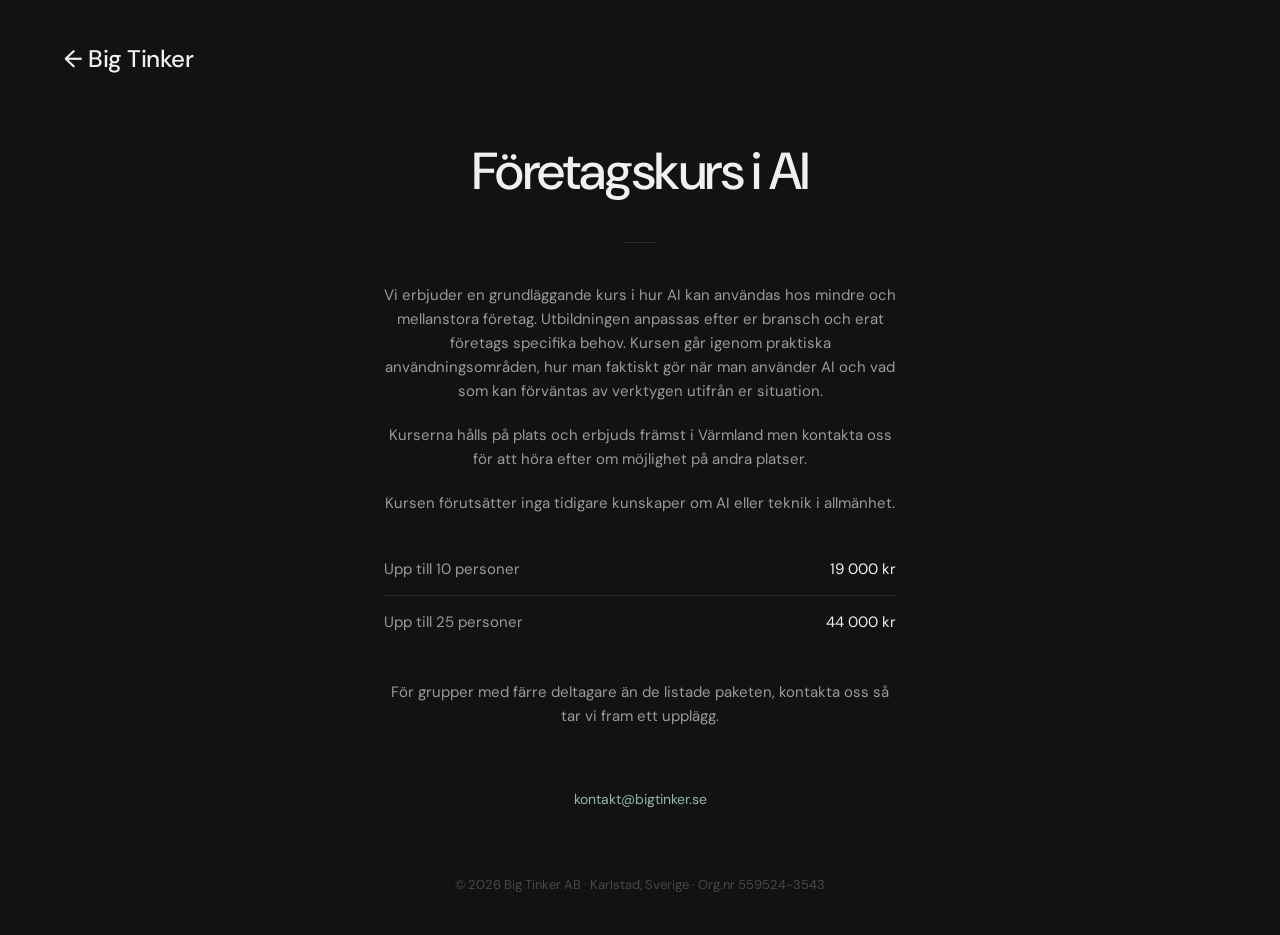
==== kurs/index.html @ ca845260 "AI-Kurs" ====
<!DOCTYPE html>
<html lang="sv">
<head>
  <meta charset="UTF-8">
  <meta name="viewport" content="width=device-width, initial-scale=1">
  <meta name="description" content="Företagskurs i AI för mindre och mellanstora företag. Big Tinker, Karlstad.">
  <title>Företagskurs i AI — Big Tinker</title>
  <link rel="preconnect" href="https://fonts.googleapis.com">
  <link rel="preconnect" href="https://fonts.gstatic.com" crossorigin>
  <link href="https://fonts.googleapis.com/css2?family=DM+Sans:ital,opsz,wght@0,9..40,400;0,9..40,500;1,9..40,400&display=swap" rel="stylesheet">
  <link rel="stylesheet" href="../styles.css">
</head>
<body class="page-course">
  <header class="site-header">
    <p class="brand">
      <a href="../">← Big Tinker</a>
    </p>
  </header>
  <main>
    <h1>Företagskurs i AI</h1>
    <div class="divider" aria-hidden="true"></div>
    <p>
      Vi erbjuder en grundläggande kurs i hur AI kan användas hos mindre och mellanstora företag.
      Utbildningen anpassas efter er bransch och erat företags specifika behov.
      Kursen går igenom praktiska användningsområden, hur man faktiskt gör när man använder AI och vad som kan förväntas av verktygen utifrån er situation.
    </p>
    <p>
      Kurserna hålls på plats och erbjuds främst i Värmland men kontakta oss för att höra efter om möjlighet på andra platser.
    </p>
    <p>
      Kursen förutsätter inga tidigare kunskaper om AI eller teknik i allmänhet.
    </p>
    <table class="pricing">
      <tbody>
        <tr>
          <th scope="row">Upp till 10 personer</th>
          <td>19&nbsp;000 kr</td>
        </tr>
        <tr>
          <th scope="row">Upp till 25 personer</th>
          <td>44&nbsp;000 kr</td>
        </tr>
      </tbody>
    </table>
    <p>
      För grupper med färre deltagare än de listade paketen, kontakta oss så tar vi fram ett upplägg.
    </p>
    <footer>
      <a href="mailto:kontakt@bigtinker.se">kontakt@bigtinker.se</a>
    </footer>
  </main>
  <footer class="site-footer">
    <p>
      © 2026 Big Tinker AB · Karlstad, Sverige · Org.nr 559524-3543
    </p>
  </footer>
</body>
</html>
---- styles.css ----
:root {
  --bg: #121212;
  --text: #f0f0f0;
  --muted: #9a9a9a;
  --footer: #484848;
  --accent: #8fb9a8;
  --border: #2a2a2a;
}

*,
*::before,
*::after {
  box-sizing: border-box;
}

html {
  height: 100%;
}

body {
  margin: 0;
  min-height: 100%;
  display: flex;
  flex-direction: column;
  padding: 2.5rem clamp(1.5rem, 6vw, 4rem);
  font-family: "DM Sans", system-ui, sans-serif;
  font-size: 1rem;
  line-height: 1.6;
  color: var(--text);
  background: var(--bg);
  -webkit-font-smoothing: antialiased;
}

main {
  flex: 1;
  display: flex;
  flex-direction: column;
  align-items: center;
  justify-content: center;
  width: 100%;
  text-align: center;
}

h1 {
  margin: 0 0 2.5rem;
  width: 100%;
  font-weight: 500;
  letter-spacing: -0.03em;
}

.divider {
  width: 2rem;
  height: 1px;
  margin: 0 auto 2.5rem;
  background: var(--border);
}

p {
  margin: 0 0 1.25rem;
  color: var(--muted);
  font-size: 0.9375rem;
}

a {
  color: var(--accent);
  text-decoration: none;
  border-bottom: 1px solid transparent;
  transition: border-color 0.2s ease;
}

a:hover,
a:focus-visible {
  border-bottom-color: var(--accent);
  outline: none;
}

footer {
  margin-top: 2.5rem;
  font-size: 0.875rem;
}

.site-footer {
  margin-top: auto;
  padding-top: 4rem;
  text-align: center;
}

.site-footer p {
  margin: 0;
  font-size: 0.8125rem;
  color: var(--footer);
}

/* Startsida */

.page-home {
  align-items: center;
  padding: 2rem 1.5rem;
}

.page-home main {
  max-width: 28rem;
}

.page-home h1 {
  font-size: clamp(2rem, 6vw, 2.75rem);
}

@media (max-width: 639px) {
  .page-home h1 {
    font-size: clamp(2.75rem, 12vw, 3.5rem);
  }
}

.page-home .site-footer {
  width: 100%;
  max-width: 28rem;
  padding-top: 2rem;
}

/* Utbildningssida */

.site-header {
  margin-bottom: 4rem;
}

.brand {
  margin: 0;
  font-size: 1.5rem;
  font-weight: 500;
  letter-spacing: -0.02em;
}

.brand a {
  color: var(--text);
  border-bottom-color: transparent;
}

.brand a:hover,
.brand a:focus-visible {
  border-bottom-color: var(--muted);
}

.page-course main {
  max-width: 32rem;
  margin: 0 auto;
}

.page-course h1 {
  font-size: clamp(2.25rem, 5vw, 3.25rem);
  line-height: 1.15;
}

@media (max-width: 639px) {
  .page-course h1 {
    font-size: clamp(2.5rem, 9vw, 3.5rem);
  }
}

.pricing {
  width: 100%;
  margin: 0.5rem 0 2rem;
  border-collapse: collapse;
  font-size: 0.9375rem;
}

.pricing th,
.pricing td {
  padding: 0.875rem 0;
  text-align: left;
  border-bottom: 1px solid var(--border);
  font-weight: 400;
}

.pricing th {
  color: var(--muted);
}

.pricing td:last-child,
.pricing th:last-child {
  text-align: right;
}

.pricing tbody tr:last-child th,
.pricing tbody tr:last-child td {
  border-bottom: none;
}

.pricing td:last-child {
  color: var(--text);
}
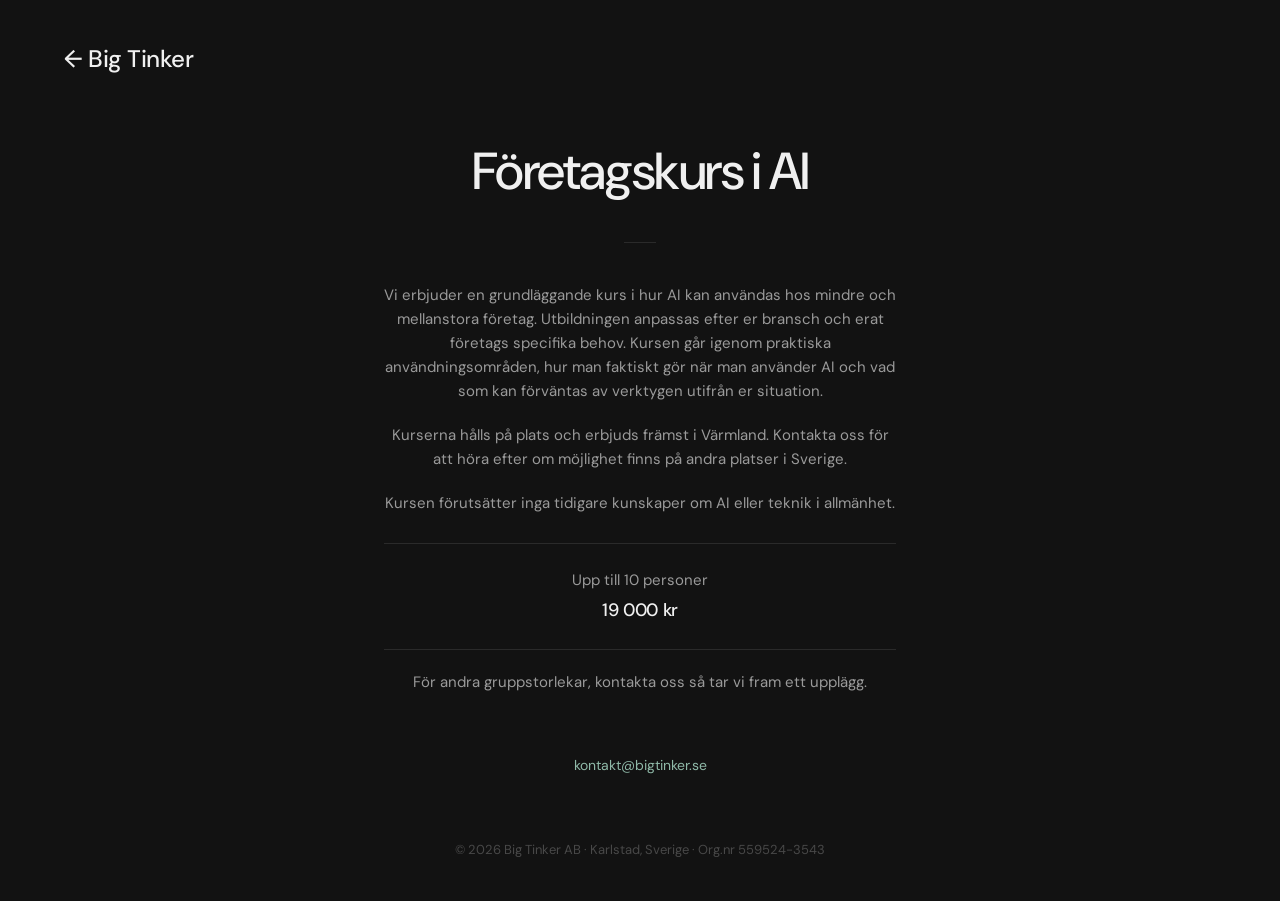
==== commit 5f11f450: "SEO" ====
--- a/kurs/index.html
+++ b/kurs/index.html
@@ -1,14 +1,109 @@
 <!DOCTYPE html>
-<html lang="sv">
+<html lang="sv-SE">
 <head>
   <meta charset="UTF-8">
   <meta name="viewport" content="width=device-width, initial-scale=1">
-  <meta name="description" content="Företagskurs i AI för mindre och mellanstora företag. Big Tinker, Karlstad.">
-  <title>Företagskurs i AI — Big Tinker</title>
+  <meta name="description" content="Grundläggande företagskurs i AI på plats för mindre och mellanstora företag i Värmland. 19 000 kr för upp till tio personer. Kontakta oss för andra gruppstorlekar. Big Tinker, Karlstad.">
+  <meta name="robots" content="index, follow">
+  <meta name="author" content="Big Tinker AB">
+  <meta name="geo.region" content="SE-S">
+  <meta name="geo.placename" content="Karlstad">
+  <meta name="content-language" content="sv-SE">
+  <title>Företagskurs i AI för företag i Värmland | Big Tinker</title>
+  <link rel="canonical" href="https://bigtinker.se/kurs/">
+  <link rel="alternate" hreflang="sv-SE" href="https://bigtinker.se/kurs/">
+  <link rel="alternate" hreflang="x-default" href="https://bigtinker.se/kurs/">
+  <meta property="og:type" content="website">
+  <meta property="og:locale" content="sv_SE">
+  <meta property="og:site_name" content="Big Tinker">
+  <meta property="og:title" content="Företagskurs i AI för företag i Värmland | Big Tinker">
+  <meta property="og:description" content="Grundläggande AI-kurs på plats för mindre och mellanstora företag i Värmland. 19 000 kr för upp till tio personer. Kontakta oss för andra gruppstorlekar.">
+  <meta property="og:url" content="https://bigtinker.se/kurs/">
+  <meta name="twitter:card" content="summary">
+  <meta name="twitter:title" content="Företagskurs i AI för företag i Värmland | Big Tinker">
+  <meta name="twitter:description" content="Grundläggande AI-kurs på plats för mindre och mellanstora företag i Värmland. 19 000 kr för upp till tio personer. Kontakta oss för andra gruppstorlekar.">
   <link rel="preconnect" href="https://fonts.googleapis.com">
   <link rel="preconnect" href="https://fonts.gstatic.com" crossorigin>
   <link href="https://fonts.googleapis.com/css2?family=DM+Sans:ital,opsz,wght@0,9..40,400;0,9..40,500;1,9..40,400&display=swap" rel="stylesheet">
   <link rel="stylesheet" href="../styles.css">
+  <script type="application/ld+json">
+  {
+    "@context": "https://schema.org",
+    "@graph": [
+      {
+        "@type": "BreadcrumbList",
+        "itemListElement": [
+          {
+            "@type": "ListItem",
+            "position": 1,
+            "name": "Big Tinker",
+            "item": "https://bigtinker.se/"
+          },
+          {
+            "@type": "ListItem",
+            "position": 2,
+            "name": "Företagskurs i AI",
+            "item": "https://bigtinker.se/kurs/"
+          }
+        ]
+      },
+      {
+        "@type": "Course",
+        "name": "Företagskurs i AI",
+        "description": "Grundläggande kurs i hur AI kan användas hos mindre och mellanstora företag. Utbildningen anpassas efter bransch och specifika behov. Paket för upp till tio personer. Kontakta oss för andra gruppstorlekar.",
+        "inLanguage": "sv-SE",
+        "courseMode": "onsite",
+        "audience": {
+          "@type": "Audience",
+          "audienceType": "Mindre och mellanstora företag i Sverige"
+        },
+        "provider": {
+          "@type": "Organization",
+          "name": "Big Tinker AB",
+          "url": "https://bigtinker.se",
+          "email": "kontakt@bigtinker.se",
+          "address": {
+            "@type": "PostalAddress",
+            "addressLocality": "Karlstad",
+            "addressRegion": "Värmland",
+            "addressCountry": "SE"
+          }
+        },
+        "areaServed": {
+          "@type": "AdministrativeArea",
+          "name": "Värmland"
+        },
+        "offers": {
+          "@type": "Offer",
+          "name": "Upp till 10 personer",
+          "price": "19000",
+          "priceCurrency": "SEK",
+          "url": "https://bigtinker.se/kurs/"
+        }
+      },
+      {
+        "@type": "Organization",
+        "name": "Big Tinker AB",
+        "url": "https://bigtinker.se",
+        "email": "kontakt@bigtinker.se",
+        "taxID": "559524-3543",
+        "address": {
+          "@type": "PostalAddress",
+          "addressLocality": "Karlstad",
+          "addressRegion": "Värmland",
+          "addressCountry": "SE"
+        },
+        "contactPoint": {
+          "@type": "ContactPoint",
+          "email": "kontakt@bigtinker.se",
+          "contactType": "customer service",
+          "areaServed": "SE",
+          "availableLanguage": "sv"
+        }
+      }
+    ]
+  }
+  </script>
 </head>
 <body class="page-course">
   <header class="site-header">
@@ -16,7 +111,7 @@
       <a href="../">← Big Tinker</a>
     </p>
   </header>
-  <main>
+  <main id="innehall">
     <h1>Företagskurs i AI</h1>
     <div class="divider" aria-hidden="true"></div>
     <p>
@@ -25,34 +120,23 @@
       Kursen går igenom praktiska användningsområden, hur man faktiskt gör när man använder AI och vad som kan förväntas av verktygen utifrån er situation.
     </p>
     <p>
-      Kurserna hålls på plats och erbjuds främst i Värmland men kontakta oss för att höra efter om möjlighet på andra platser.
+      Kurserna hålls på plats och erbjuds främst i Värmland. Kontakta oss för att höra efter om möjlighet finns på andra platser i Sverige.
     </p>
     <p>
       Kursen förutsätter inga tidigare kunskaper om AI eller teknik i allmänhet.
     </p>
-    <table class="pricing">
-      <tbody>
-        <tr>
-          <th scope="row">Upp till 10 personer</th>
-          <td>19&nbsp;000 kr</td>
-        </tr>
-        <tr>
-          <th scope="row">Upp till 25 personer</th>
-          <td>44&nbsp;000 kr</td>
-        </tr>
-      </tbody>
-    </table>
+    <div class="package">
+      <p class="package__label">Upp till 10 personer</p>
+      <p class="package__price">19&nbsp;000 kr</p>
+    </div>
     <p>
-      För grupper med färre deltagare än de listade paketen, kontakta oss så tar vi fram ett upplägg.
+      För andra gruppstorlekar, kontakta oss så tar vi fram ett upplägg.
     </p>
     <footer>
       <a href="mailto:kontakt@bigtinker.se">kontakt@bigtinker.se</a>
     </footer>
   </main>
-  <footer class="site-footer">
-    <p>
-      © 2026 Big Tinker AB · Karlstad, Sverige · Org.nr 559524-3543
-    </p>
-  </footer>
+  <footer class="site-footer" data-include-footer="../footer.html"></footer>
+  <script src="../footer.js"></script>
 </body>
 </html>
--- a/styles.css
+++ b/styles.css
@@ -80,6 +80,7 @@
 }
 
 .site-footer {
+  width: 100%;
   margin-top: auto;
   padding-top: 4rem;
   text-align: center;
@@ -93,13 +94,9 @@
 
 /* Startsida */
 
-.page-home {
-  align-items: center;
-  padding: 2rem 1.5rem;
-}
-
 .page-home main {
-  max-width: 28rem;
+  max-width: 32rem;
+  margin: 0 auto;
 }
 
 .page-home h1 {
@@ -110,12 +107,6 @@
   .page-home h1 {
     font-size: clamp(2.75rem, 12vw, 3.5rem);
   }
-}
-
-.page-home .site-footer {
-  width: 100%;
-  max-width: 28rem;
-  padding-top: 2rem;
 }
 
 /* Utbildningssida */
@@ -157,35 +148,24 @@
   }
 }
 
-.pricing {
+.package {
   width: 100%;
-  margin: 0.5rem 0 2rem;
-  border-collapse: collapse;
-  font-size: 0.9375rem;
+  margin: 0.5rem 0 1.25rem;
+  padding: 1.5rem 0;
+  border-top: 1px solid var(--border);
+  border-bottom: 1px solid var(--border);
 }
 
-.pricing th,
-.pricing td {
-  padding: 0.875rem 0;
-  text-align: left;
-  border-bottom: 1px solid var(--border);
-  font-weight: 400;
-}
-
-.pricing th {
+.package__label {
+  margin: 0 0 0.25rem;
+  font-size: 0.9375rem;
   color: var(--muted);
 }
 
-.pricing td:last-child,
-.pricing th:last-child {
-  text-align: right;
+.package__price {
+  margin: 0;
+  font-size: 1.125rem;
+  font-weight: 500;
+  color: var(--text);
+  letter-spacing: -0.02em;
 }
-
-.pricing tbody tr:last-child th,
-.pricing tbody tr:last-child td {
-  border-bottom: none;
-}
-
-.pricing td:last-child {
-  color: var(--text);
-}
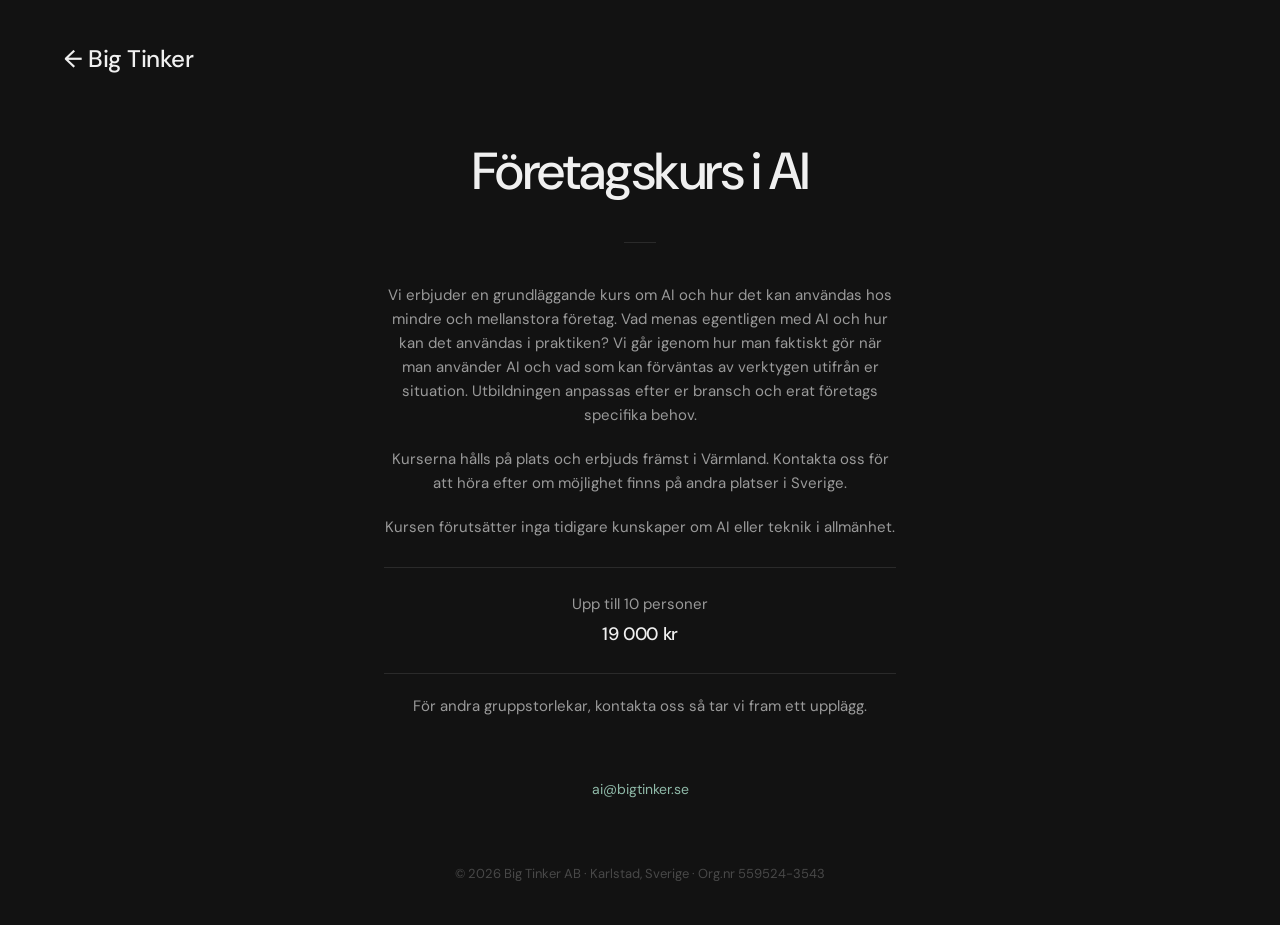
==== commit 34f62189: "Formulera kursen bättre" ====
--- a/kurs/index.html
+++ b/kurs/index.html
@@ -1,142 +1,167 @@
-<!DOCTYPE html>
+<!doctype html>
 <html lang="sv-SE">
-<head>
-  <meta charset="UTF-8">
-  <meta name="viewport" content="width=device-width, initial-scale=1">
-  <meta name="description" content="Grundläggande företagskurs i AI på plats för mindre och mellanstora företag i Värmland. 19 000 kr för upp till tio personer. Kontakta oss för andra gruppstorlekar. Big Tinker, Karlstad.">
-  <meta name="robots" content="index, follow">
-  <meta name="author" content="Big Tinker AB">
-  <meta name="geo.region" content="SE-S">
-  <meta name="geo.placename" content="Karlstad">
-  <meta name="content-language" content="sv-SE">
-  <title>Företagskurs i AI för företag i Värmland | Big Tinker</title>
-  <link rel="canonical" href="https://bigtinker.se/kurs/">
-  <link rel="alternate" hreflang="sv-SE" href="https://bigtinker.se/kurs/">
-  <link rel="alternate" hreflang="x-default" href="https://bigtinker.se/kurs/">
-  <meta property="og:type" content="website">
-  <meta property="og:locale" content="sv_SE">
-  <meta property="og:site_name" content="Big Tinker">
-  <meta property="og:title" content="Företagskurs i AI för företag i Värmland | Big Tinker">
-  <meta property="og:description" content="Grundläggande AI-kurs på plats för mindre och mellanstora företag i Värmland. 19 000 kr för upp till tio personer. Kontakta oss för andra gruppstorlekar.">
-  <meta property="og:url" content="https://bigtinker.se/kurs/">
-  <meta name="twitter:card" content="summary">
-  <meta name="twitter:title" content="Företagskurs i AI för företag i Värmland | Big Tinker">
-  <meta name="twitter:description" content="Grundläggande AI-kurs på plats för mindre och mellanstora företag i Värmland. 19 000 kr för upp till tio personer. Kontakta oss för andra gruppstorlekar.">
-  <link rel="preconnect" href="https://fonts.googleapis.com">
-  <link rel="preconnect" href="https://fonts.gstatic.com" crossorigin>
-  <link href="https://fonts.googleapis.com/css2?family=DM+Sans:ital,opsz,wght@0,9..40,400;0,9..40,500;1,9..40,400&display=swap" rel="stylesheet">
-  <link rel="stylesheet" href="../styles.css">
-  <script type="application/ld+json">
-  {
-    "@context": "https://schema.org",
-    "@graph": [
+  <head>
+    <meta charset="UTF-8" />
+    <meta name="viewport" content="width=device-width, initial-scale=1" />
+    <meta
+      name="description"
+      content="Grundläggande företagskurs i AI på plats för mindre och mellanstora företag i Värmland. 19 000 kr för upp till tio personer. Kontakta oss för andra gruppstorlekar. Big Tinker, Karlstad."
+    />
+    <meta name="robots" content="index, follow" />
+    <meta name="author" content="Big Tinker AB" />
+    <meta name="geo.region" content="SE-S" />
+    <meta name="geo.placename" content="Karlstad" />
+    <meta name="content-language" content="sv-SE" />
+    <title>Företagskurs i AI för företag i Värmland | Big Tinker</title>
+    <link rel="canonical" href="https://bigtinker.se/kurs/" />
+    <link rel="alternate" hreflang="sv-SE" href="https://bigtinker.se/kurs/" />
+    <link
+      rel="alternate"
+      hreflang="x-default"
+      href="https://bigtinker.se/kurs/"
+    />
+    <meta property="og:type" content="website" />
+    <meta property="og:locale" content="sv_SE" />
+    <meta property="og:site_name" content="Big Tinker" />
+    <meta
+      property="og:title"
+      content="Företagskurs i AI för företag i Värmland | Big Tinker"
+    />
+    <meta
+      property="og:description"
+      content="Grundläggande AI-kurs på plats för mindre och mellanstora företag i Värmland. 19 000 kr för upp till tio personer. Kontakta oss för andra gruppstorlekar."
+    />
+    <meta property="og:url" content="https://bigtinker.se/kurs/" />
+    <meta name="twitter:card" content="summary" />
+    <meta
+      name="twitter:title"
+      content="Företagskurs i AI för företag i Värmland | Big Tinker"
+    />
+    <meta
+      name="twitter:description"
+      content="Grundläggande AI-kurs på plats för mindre och mellanstora företag i Värmland. 19 000 kr för upp till tio personer. Kontakta oss för andra gruppstorlekar."
+    />
+    <link rel="preconnect" href="https://fonts.googleapis.com" />
+    <link rel="preconnect" href="https://fonts.gstatic.com" crossorigin />
+    <link
+      href="https://fonts.googleapis.com/css2?family=DM+Sans:ital,opsz,wght@0,9..40,400;0,9..40,500;1,9..40,400&display=swap"
+      rel="stylesheet"
+    />
+    <link rel="stylesheet" href="../styles.css" />
+    <script type="application/ld+json">
       {
-        "@type": "BreadcrumbList",
-        "itemListElement": [
+        "@context": "https://schema.org",
+        "@graph": [
           {
-            "@type": "ListItem",
-            "position": 1,
-            "name": "Big Tinker",
-            "item": "https://bigtinker.se/"
+            "@type": "BreadcrumbList",
+            "itemListElement": [
+              {
+                "@type": "ListItem",
+                "position": 1,
+                "name": "Big Tinker",
+                "item": "https://bigtinker.se/"
+              },
+              {
+                "@type": "ListItem",
+                "position": 2,
+                "name": "Företagskurs i AI",
+                "item": "https://bigtinker.se/kurs/"
+              }
+            ]
           },
           {
-            "@type": "ListItem",
-            "position": 2,
+            "@type": "Course",
             "name": "Företagskurs i AI",
-            "item": "https://bigtinker.se/kurs/"
+            "description": "Grundläggande kurs i hur AI kan användas hos mindre och mellanstora företag. Utbildningen anpassas efter bransch och specifika behov. Paket för upp till tio personer. Kontakta oss för andra gruppstorlekar.",
+            "inLanguage": "sv-SE",
+            "courseMode": "onsite",
+            "audience": {
+              "@type": "Audience",
+              "audienceType": "Mindre och mellanstora företag i Sverige"
+            },
+            "provider": {
+              "@type": "Organization",
+              "name": "Big Tinker AB",
+              "url": "https://bigtinker.se",
+              "email": "kontakt@bigtinker.se",
+              "address": {
+                "@type": "PostalAddress",
+                "addressLocality": "Karlstad",
+                "addressRegion": "Värmland",
+                "addressCountry": "SE"
+              }
+            },
+            "areaServed": {
+              "@type": "AdministrativeArea",
+              "name": "Värmland"
+            },
+            "offers": {
+              "@type": "Offer",
+              "name": "Upp till 10 personer",
+              "price": "19000",
+              "priceCurrency": "SEK",
+              "url": "https://bigtinker.se/kurs/"
+            }
+          },
+          {
+            "@type": "Organization",
+            "name": "Big Tinker AB",
+            "url": "https://bigtinker.se",
+            "email": "kontakt@bigtinker.se",
+            "taxID": "559524-3543",
+            "address": {
+              "@type": "PostalAddress",
+              "addressLocality": "Karlstad",
+              "addressRegion": "Värmland",
+              "addressCountry": "SE"
+            },
+            "contactPoint": {
+              "@type": "ContactPoint",
+              "email": "kontakt@bigtinker.se",
+              "contactType": "customer service",
+              "areaServed": "SE",
+              "availableLanguage": "sv"
+            }
           }
         ]
-      },
-      {
-        "@type": "Course",
-        "name": "Företagskurs i AI",
-        "description": "Grundläggande kurs i hur AI kan användas hos mindre och mellanstora företag. Utbildningen anpassas efter bransch och specifika behov. Paket för upp till tio personer. Kontakta oss för andra gruppstorlekar.",
-        "inLanguage": "sv-SE",
-        "courseMode": "onsite",
-        "audience": {
-          "@type": "Audience",
-          "audienceType": "Mindre och mellanstora företag i Sverige"
-        },
-        "provider": {
-          "@type": "Organization",
-          "name": "Big Tinker AB",
-          "url": "https://bigtinker.se",
-          "email": "kontakt@bigtinker.se",
-          "address": {
-            "@type": "PostalAddress",
-            "addressLocality": "Karlstad",
-            "addressRegion": "Värmland",
-            "addressCountry": "SE"
-          }
-        },
-        "areaServed": {
-          "@type": "AdministrativeArea",
-          "name": "Värmland"
-        },
-        "offers": {
-          "@type": "Offer",
-          "name": "Upp till 10 personer",
-          "price": "19000",
-          "priceCurrency": "SEK",
-          "url": "https://bigtinker.se/kurs/"
-        }
-      },
-      {
-        "@type": "Organization",
-        "name": "Big Tinker AB",
-        "url": "https://bigtinker.se",
-        "email": "kontakt@bigtinker.se",
-        "taxID": "559524-3543",
-        "address": {
-          "@type": "PostalAddress",
-          "addressLocality": "Karlstad",
-          "addressRegion": "Värmland",
-          "addressCountry": "SE"
-        },
-        "contactPoint": {
-          "@type": "ContactPoint",
-          "email": "kontakt@bigtinker.se",
-          "contactType": "customer service",
-          "areaServed": "SE",
-          "availableLanguage": "sv"
-        }
       }
-    ]
-  }
-  </script>
-</head>
-<body class="page-course">
-  <header class="site-header">
-    <p class="brand">
-      <a href="../">← Big Tinker</a>
-    </p>
-  </header>
-  <main id="innehall">
-    <h1>Företagskurs i AI</h1>
-    <div class="divider" aria-hidden="true"></div>
-    <p>
-      Vi erbjuder en grundläggande kurs i hur AI kan användas hos mindre och mellanstora företag.
-      Utbildningen anpassas efter er bransch och erat företags specifika behov.
-      Kursen går igenom praktiska användningsområden, hur man faktiskt gör när man använder AI och vad som kan förväntas av verktygen utifrån er situation.
-    </p>
-    <p>
-      Kurserna hålls på plats och erbjuds främst i Värmland. Kontakta oss för att höra efter om möjlighet finns på andra platser i Sverige.
-    </p>
-    <p>
-      Kursen förutsätter inga tidigare kunskaper om AI eller teknik i allmänhet.
-    </p>
-    <div class="package">
-      <p class="package__label">Upp till 10 personer</p>
-      <p class="package__price">19&nbsp;000 kr</p>
-    </div>
-    <p>
-      För andra gruppstorlekar, kontakta oss så tar vi fram ett upplägg.
-    </p>
-    <footer>
-      <a href="mailto:kontakt@bigtinker.se">kontakt@bigtinker.se</a>
-    </footer>
-  </main>
-  <footer class="site-footer" data-include-footer="../footer.html"></footer>
-  <script src="../footer.js"></script>
-</body>
+    </script>
+  </head>
+  <body class="page-course">
+    <header class="site-header">
+      <p class="brand">
+        <a href="../">← Big Tinker</a>
+      </p>
+    </header>
+    <main id="innehall">
+      <h1>Företagskurs i AI</h1>
+      <div class="divider" aria-hidden="true"></div>
+      <p>
+        Vi erbjuder en grundläggande kurs om AI och hur det kan användas hos
+        mindre och mellanstora företag. Vad menas egentligen med AI och hur kan
+        det användas i praktiken? Vi går igenom hur man faktiskt gör när man
+        använder AI och vad som kan förväntas av verktygen utifrån er situation.
+        Utbildningen anpassas efter er bransch och erat företags specifika
+        behov.
+      </p>
+      <p>
+        Kurserna hålls på plats och erbjuds främst i Värmland. Kontakta oss för
+        att höra efter om möjlighet finns på andra platser i Sverige.
+      </p>
+      <p>
+        Kursen förutsätter inga tidigare kunskaper om AI eller teknik i
+        allmänhet.
+      </p>
+      <div class="package">
+        <p class="package__label">Upp till 10 personer</p>
+        <p class="package__price">19&nbsp;000 kr</p>
+      </div>
+      <p>För andra gruppstorlekar, kontakta oss så tar vi fram ett upplägg.</p>
+      <footer>
+        <a href="mailto:ai@bigtinker.se">ai@bigtinker.se</a>
+      </footer>
+    </main>
+    <footer class="site-footer" data-include-footer="../footer.html"></footer>
+    <script src="../footer.js"></script>
+  </body>
 </html>
--- a/styles.css
+++ b/styles.css
@@ -99,6 +99,10 @@
   margin: 0 auto;
 }
 
+.page-home main p a {
+  border-bottom-color: var(--accent);
+}
+
 .page-home h1 {
   font-size: clamp(2rem, 6vw, 2.75rem);
 }
